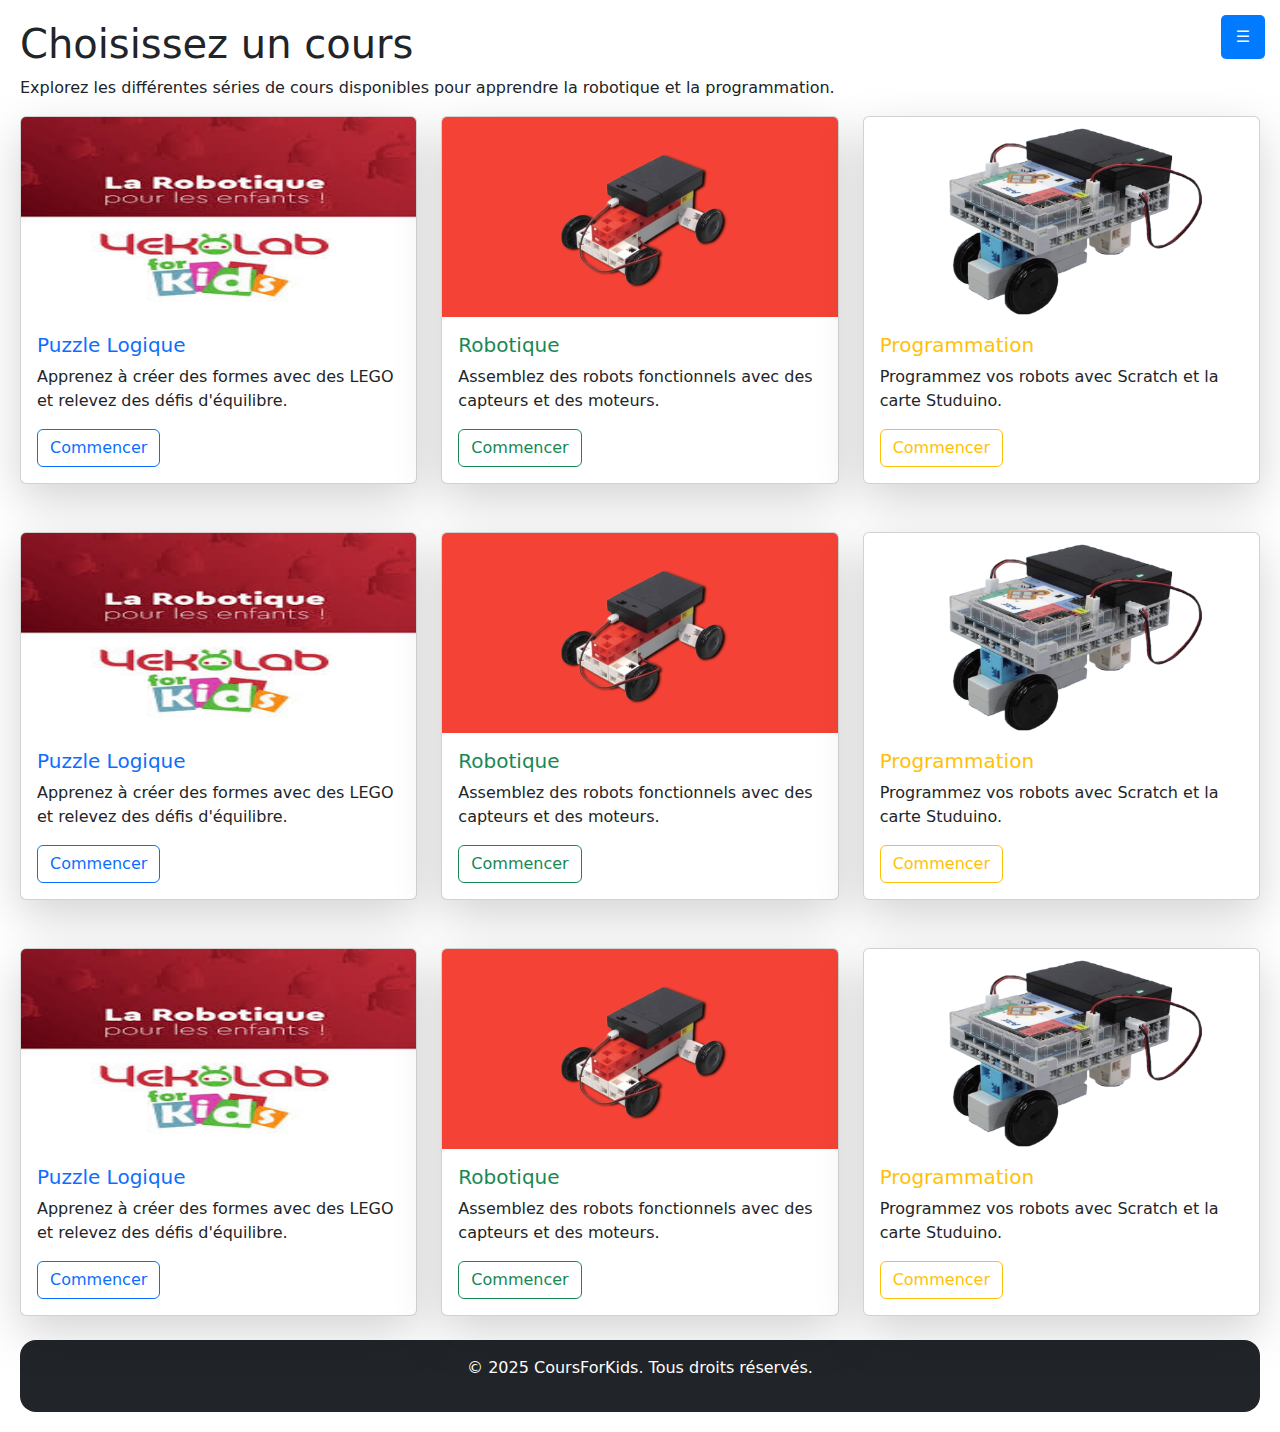
==== cours.html @ 6daf68e0 "Add files via upload" ====
<!DOCTYPE html>
<html lang="fr">
<head>
  <meta charset="UTF-8">
  <meta name="viewport" content="width=device-width, initial-scale=1.0">
  <title>Espace des Cours - CoursForKids</title>
  <link rel="stylesheet" href="https://cdn.jsdelivr.net/npm/bootstrap@5.3.0/dist/css/bootstrap.min.css">
  <style>
    body {
      margin: 0;
      padding: 0;
      overflow-x: hidden;
      display: flex;
    }

    /* Sidebar */
    .sidebar {
      width: 250px;
      background-color: #007bff;
      color: white;
      height: 100%;
      position: fixed;
      top: 0;
      right: -250px; /* Masqué par défaut */
      transition: right 0.3s ease-in-out;
      z-index: 1000;
      padding: 15px;
    }

    .sidebar h3 {
      text-align: center;
      margin-bottom: 20px;
    }

    .sidebar a {
      color: white;
      text-decoration: none;
      display: block;
      padding: 10px;
      border-radius: 5px;
      margin-bottom: 10px;
      transition: background-color 0.3s;
    }

    .sidebar a:hover {
      background-color: #0056b3;
    }

    /* Bouton pour ouvrir/fermer la sidebar */
    .toggle-sidebar-btn {
      position: fixed;
      top: 15px;
      right: 15px;
      z-index: 1100;
      background-color: #007bff;
      color: white;
      border: none;
      padding: 10px 15px;
      border-radius: 5px;
      cursor: pointer;
      transition: background-color 0.3s;
    }

    .toggle-sidebar-btn:hover {
      background-color: #0056b3;
    }

    /* Contenu principal */
    .content {
      padding: 20px;
      margin-left: 0;
      width: 100%;
      transition: margin-right 0.3s ease-in-out;
    }

    .content.sidebar-active {
      margin-right: 250px; /* Ajuste le contenu pour donner de la place à la sidebar */
    }

    /* Animation des cartes */
    .course-card {
      transition: transform 0.3s;
    }

    .course-card:hover {
      transform: scale(1.05); /* Zoom au survol */

         /* Style général des cartes */
         .course-card {
          border: none;
          border-radius: 15px;
          overflow: hidden;
          transition: transform 0.3s ease, box-shadow 0.3s ease;
          background-color: #fff;
        }
      
        /* Animation au survol */
        .course-card:hover {
          transform: translateY(-10px);
          box-shadow: 0 10px 20px rgba(0, 0, 0, 0.2);
        }
      
        /* Conteneur de l'image */
        .card-img-container {
          overflow: hidden;
          border-bottom: 5px solid rgba(0, 0, 0, 0.1);
        }
      
        /* Image de la carte */
        .card-img-top {
          width: 100%;
          height: 200px;
          object-fit: cover;
          transition: transform 0.3s ease;
        }
      
        /* Effet zoom sur l'image au survol */
        .course-card:hover .card-img-top {
          transform: scale(1.5);
        }
      
        /* Titre de la carte */
        .card-title {
          font-weight: bold;
          margin-bottom: 10px;
        }
      
        /* Texte de la carte */
        .card-text {
          font-size: 0.95rem;
          color: #555;
        }
      
        /* Boutons */
        .btn {
          border-radius: 20px;
          font-weight: bold;
          padding: 8px 20px;
          transition: background-color 0.3s ease, color 0.3s ease;
        }
      
        .btn-outline-primary:hover {
          background-color: #007bff;
          color: #fff;
        }
      
        .btn-outline-success:hover {
          background-color: #28a745;
          color: #fff;
        }
      
        .btn-outline-warning:hover {
          background-color: #ffc107;
          color: #fff;
        }
    }

    img{
        height: 200px;
    }

    ul li{
        list-style: none;
    }
  </style>
</head>
<body>
  <!-- Bouton pour ouvrir/fermer la sidebar -->
  <button class="toggle-sidebar-btn" id="toggle-sidebar-btn">☰</button>

  <!-- Sidebar -->
  <div class="sidebar" id="sidebar">
    <h3>Espace des Cours</h3>
<ul>
    <li class="nav-item"><a class="nav-link" href="index.html">Accueil</a></li>
          <li class="nav-item"><a class="nav-link" href="cours.html">Cours</a></li>
          <li class="nav-item"><a class="nav-link" href="dash.html">Tableau de bord</a></li>
          <li class="nav-item"><a class="nav-link" href="login.html">Déconnexion</a></li>
 
</ul>    

</div>

  <!-- Contenu principal -->
  <div class="content" id="content">
    <h1>Choisissez un cours</h1>
    <p>Explorez les différentes séries de cours disponibles pour apprendre la robotique et la programmation.</p>
    <div class="row">
        <!-- Puzzle Logique -->
        <div class="col-md-4">
          <div class="card course-card shadow-lg" id="puzzle-logique">
            <div class="card-img-container">
              <img src="yeko.jpeg" class="card-img-top" alt="Puzzle Logique">
            </div>
            <div class="card-body">
              <h5 class="card-title text-primary">Puzzle Logique</h5>
              <p class="card-text">Apprenez à créer des formes avec des LEGO et relevez des défis d'équilibre.</p>
              <a href="#" class="btn btn-outline-primary">Commencer</a>
            </div>
          </div>
        </div>
      
        <!-- Robotique -->
        <div class="col-md-4">
          <div class="card course-card shadow-lg" id="robotique">
            <div class="card-img-container">
              <img src="WhatsApp_Image_2025-02-07_at_20.13.47-removebg-preview.png" class="card-img-top" alt="Robotique">
            </div>
            <div class="card-body">
              <h5 class="card-title text-success">Robotique</h5>
              <p class="card-text">Assemblez des robots fonctionnels avec des capteurs et des moteurs.</p>
              <a href="#" class="btn btn-outline-success">Commencer</a>
            </div>
          </div>
        </div>
      
        <!-- Programmation -->
        <div class="col-md-4">
          <div class="card course-card shadow-lg" id="programmation">
            <div class="card-img-container">
              <img src="Adobe Express - file.png" class="card-img-top" alt="Programmation">
            </div>
            <div class="card-body">
              <h5 class="card-title text-warning">Programmation</h5>
              <p class="card-text">Programmez vos robots avec Scratch et la carte Studuino.</p>
              <a href="#" class="btn btn-outline-warning">Commencer</a>
            </div>
          </div>
        </div>
      </div>
      
      
      <div class="row mt-5">
        <!-- Puzzle Logique -->
        <div class="col-md-4">
          <div class="card course-card shadow-lg" id="puzzle-logique">
            <div class="card-img-container">
              <img src="yeko.jpeg" class="card-img-top" alt="Puzzle Logique">
            </div>
            <div class="card-body">
              <h5 class="card-title text-primary">Puzzle Logique</h5>
              <p class="card-text">Apprenez à créer des formes avec des LEGO et relevez des défis d'équilibre.</p>
              <a href="#" class="btn btn-outline-primary">Commencer</a>
            </div>
          </div>
        </div>
      
        <!-- Robotique -->
        <div class="col-md-4">
          <div class="card course-card shadow-lg" id="robotique">
            <div class="card-img-container">
              <img src="../WhatsApp_Image_2025-02-07_at_20.13.47-removebg-preview.png" class="card-img-top" alt="Robotique">
            </div>
            <div class="card-body">
              <h5 class="card-title text-success">Robotique</h5>
              <p class="card-text">Assemblez des robots fonctionnels avec des capteurs et des moteurs.</p>
              <a href="#" class="btn btn-outline-success">Commencer</a>
            </div>
          </div>
        </div>
      
        <!-- Programmation -->
        <div class="col-md-4">
          <div class="card course-card shadow-lg" id="programmation">
            <div class="card-img-container">
              <img src="../Adobe Express - file.png" class="card-img-top" alt="Programmation">
            </div>
            <div class="card-body">
              <h5 class="card-title text-warning">Programmation</h5>
              <p class="card-text">Programmez vos robots avec Scratch et la carte Studuino.</p>
              <a href="#" class="btn btn-outline-warning">Commencer</a>
            </div>
          </div>
        </div>
      </div>

      <!-- section 3 -->
     
      <div class="row mt-5">
        <!-- Puzzle Logique -->
        <div class="col-md-4">
          <div class="card course-card shadow-lg" id="puzzle-logique">
            <div class="card-img-container">
              <img src="yeko.jpeg" class="card-img-top" alt="Puzzle Logique">
            </div>
            <div class="card-body">
              <h5 class="card-title text-primary">Puzzle Logique</h5>
              <p class="card-text">Apprenez à créer des formes avec des LEGO et relevez des défis d'équilibre.</p>
              <a href="#" class="btn btn-outline-primary">Commencer</a>
            </div>
          </div>
        </div>
      
        <!-- Robotique -->
        <div class="col-md-4">
          <div class="card course-card shadow-lg" id="robotique">
            <div class="card-img-container">
              <img src="../WhatsApp_Image_2025-02-07_at_20.13.47-removebg-preview.png" class="card-img-top" alt="Robotique">
            </div>
            <div class="card-body">
              <h5 class="card-title text-success">Robotique</h5>
              <p class="card-text">Assemblez des robots fonctionnels avec des capteurs et des moteurs.</p>
              <a href="#" class="btn btn-outline-success">Commencer</a>
            </div>
          </div>
        </div>
      
        <!-- Programmation -->
        <div class="col-md-4">
          <div class="card course-card shadow-lg" id="programmation">
            <div class="card-img-container">
              <img src="../Adobe Express - file.png" class="card-img-top" alt="Programmation">
            </div>
            <div class="card-body">
              <h5 class="card-title text-warning">Programmation</h5>
              <p class="card-text">Programmez vos robots avec Scratch et la carte Studuino.</p>
              <a href="#" class="btn btn-outline-warning">Commencer</a>
            </div>
          </div>
        </div>
      </div>







 <!-- Pied de page -->
 <footer class="bg-dark text-white text-center py-3 mt-4 rounded-4">
    <p>&copy; 2025 CoursForKids. Tous droits réservés.</p>
  </footer>
  
</div>



  <script src="https://cdn.jsdelivr.net/npm/bootstrap@5.3.0/dist/js/bootstrap.bundle.min.js"></script>

  <!-- Script pour gérer la sidebar -->
  <script>
    const toggleSidebarBtn = document.getElementById('toggle-sidebar-btn');
    const sidebar = document.getElementById('sidebar');
    const content = document.getElementById('content');

    // Gérer l'ouverture et la fermeture de la sidebar
    toggleSidebarBtn.addEventListener('click', () => {
      if (sidebar.style.right === '0px') {
        // Masquer la sidebar
        sidebar.style.right = '-250px';
        content.classList.remove('sidebar-active');
      } else {
        // Afficher la sidebar
        sidebar.style.right = '0px';
        content.classList.add('sidebar-active');
      }
    });
  </script>
</body>
</html>
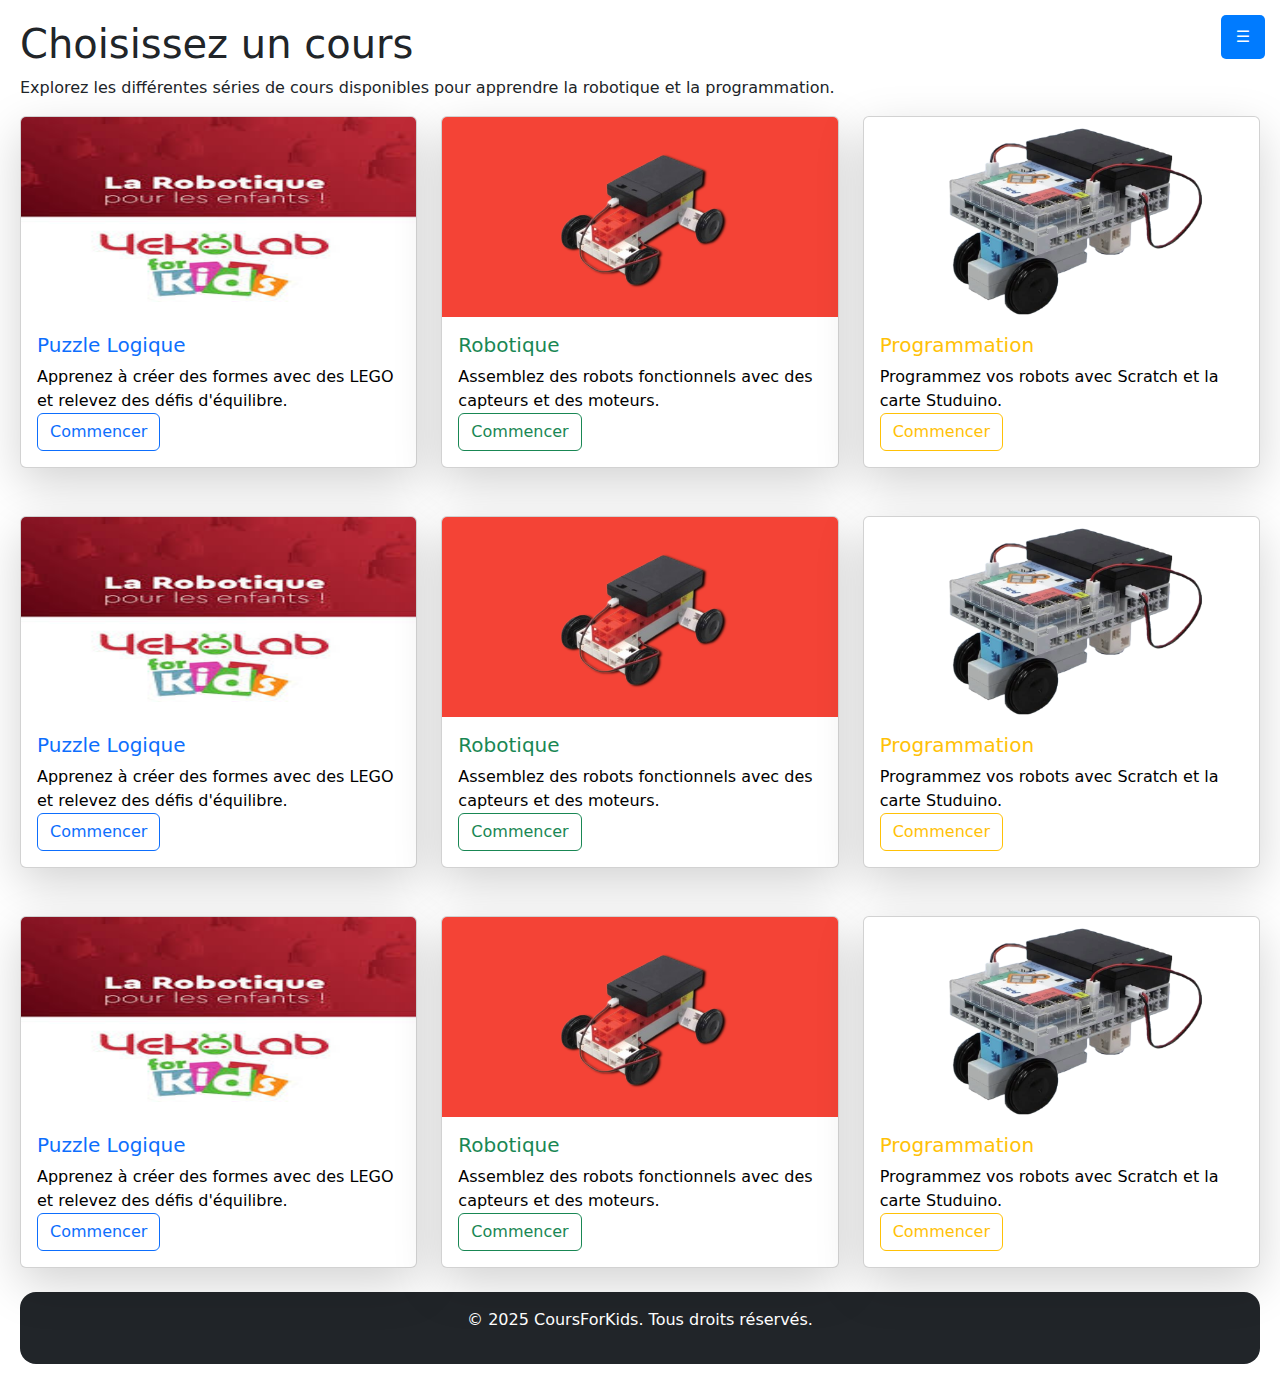
==== commit f521560a: "Add files via upload" ====
--- a/cours.html
+++ b/cours.html
@@ -5,7 +5,9 @@
   <meta name="viewport" content="width=device-width, initial-scale=1.0">
   <title>Espace des Cours - CoursForKids</title>
   <link rel="stylesheet" href="https://cdn.jsdelivr.net/npm/bootstrap@5.3.0/dist/css/bootstrap.min.css">
-  <style>
+  <link rel="stylesheet" href="bootstrap.min.css">
+ 
+ <style>
     body {
       margin: 0;
       padding: 0;
@@ -155,12 +157,23 @@
         }
     }
 
+    a{
+      text-decoration: none;
+      color: black;
+    }
+
     img{
         height: 200px;
     }
 
-    ul li{
+    li{
         list-style: none;
+    }
+
+    .prof{
+      width:50px ;
+      height: 50px;
+
     }
   </style>
 </head>
@@ -170,12 +183,17 @@
 
   <!-- Sidebar -->
   <div class="sidebar" id="sidebar">
-    <h3>Espace des Cours</h3>
+    
+    <h3>Espace des Cours     <img src="WhatsApp_Image_2025-02-07_at_20.13.47-removebg-preview.png" class='rounded-5 prof'  alt="">
+    </h3>
+    
 <ul>
+  
     <li class="nav-item"><a class="nav-link" href="index.html">Accueil</a></li>
           <li class="nav-item"><a class="nav-link" href="cours.html">Cours</a></li>
           <li class="nav-item"><a class="nav-link" href="dash.html">Tableau de bord</a></li>
           <li class="nav-item"><a class="nav-link" href="login.html">Déconnexion</a></li>
+          
  
 </ul>    
 
@@ -188,6 +206,9 @@
     <div class="row">
         <!-- Puzzle Logique -->
         <div class="col-md-4">
+
+         <a href="detail.html">
+
           <div class="card course-card shadow-lg" id="puzzle-logique">
             <div class="card-img-container">
               <img src="yeko.jpeg" class="card-img-top" alt="Puzzle Logique">
@@ -195,13 +216,17 @@
             <div class="card-body">
               <h5 class="card-title text-primary">Puzzle Logique</h5>
               <p class="card-text">Apprenez à créer des formes avec des LEGO et relevez des défis d'équilibre.</p>
-              <a href="#" class="btn btn-outline-primary">Commencer</a>
-            </div>
-          </div>
+              <a href="detail.html" class="btn btn-outline-primary">Commencer</a>
+            </div>
+          </div>
+
+         </a>
+
         </div>
       
         <!-- Robotique -->
         <div class="col-md-4">
+          <a href="detail.html">
           <div class="card course-card shadow-lg" id="robotique">
             <div class="card-img-container">
               <img src="WhatsApp_Image_2025-02-07_at_20.13.47-removebg-preview.png" class="card-img-top" alt="Robotique">
@@ -209,13 +234,15 @@
             <div class="card-body">
               <h5 class="card-title text-success">Robotique</h5>
               <p class="card-text">Assemblez des robots fonctionnels avec des capteurs et des moteurs.</p>
-              <a href="#" class="btn btn-outline-success">Commencer</a>
-            </div>
-          </div>
+              <a href="detail.html" class="btn btn-outline-success">Commencer</a>
+            </div>
+          </div>
+          </a>
         </div>
       
         <!-- Programmation -->
         <div class="col-md-4">
+          <a href="detail.html">
           <div class="card course-card shadow-lg" id="programmation">
             <div class="card-img-container">
               <img src="Adobe Express - file.png" class="card-img-top" alt="Programmation">
@@ -223,15 +250,17 @@
             <div class="card-body">
               <h5 class="card-title text-warning">Programmation</h5>
               <p class="card-text">Programmez vos robots avec Scratch et la carte Studuino.</p>
-              <a href="#" class="btn btn-outline-warning">Commencer</a>
-            </div>
-          </div>
-        </div>
+              <a href="detail.html" class="btn btn-outline-warning">Commencer</a>
+            </div>
+          </div>
+        </div>
+      </a>
       </div>
       
       
       <div class="row mt-5">
         <!-- Puzzle Logique -->
+        <a href="detail.html">
         <div class="col-md-4">
           <div class="card course-card shadow-lg" id="puzzle-logique">
             <div class="card-img-container">
@@ -240,13 +269,15 @@
             <div class="card-body">
               <h5 class="card-title text-primary">Puzzle Logique</h5>
               <p class="card-text">Apprenez à créer des formes avec des LEGO et relevez des défis d'équilibre.</p>
-              <a href="#" class="btn btn-outline-primary">Commencer</a>
-            </div>
-          </div>
+              <a href="detail.html" class="btn btn-outline-primary">Commencer</a>
+            </div>
+          </div>
+        </a>
         </div>
       
         <!-- Robotique -->
         <div class="col-md-4">
+          <a href="detail.html">
           <div class="card course-card shadow-lg" id="robotique">
             <div class="card-img-container">
               <img src="../WhatsApp_Image_2025-02-07_at_20.13.47-removebg-preview.png" class="card-img-top" alt="Robotique">
@@ -254,13 +285,15 @@
             <div class="card-body">
               <h5 class="card-title text-success">Robotique</h5>
               <p class="card-text">Assemblez des robots fonctionnels avec des capteurs et des moteurs.</p>
-              <a href="#" class="btn btn-outline-success">Commencer</a>
-            </div>
-          </div>
+              <a href="detail.html" class="btn btn-outline-success">Commencer</a>
+            </div>
+          </div>
+          </a>
         </div>
       
         <!-- Programmation -->
         <div class="col-md-4">
+          <a href="detail.html">
           <div class="card course-card shadow-lg" id="programmation">
             <div class="card-img-container">
               <img src="../Adobe Express - file.png" class="card-img-top" alt="Programmation">
@@ -268,16 +301,18 @@
             <div class="card-body">
               <h5 class="card-title text-warning">Programmation</h5>
               <p class="card-text">Programmez vos robots avec Scratch et la carte Studuino.</p>
-              <a href="#" class="btn btn-outline-warning">Commencer</a>
-            </div>
-          </div>
-        </div>
+              <a href="detail.html" class="btn btn-outline-warning">Commencer</a>
+            </div>
+          </div>
+        </div>
+       </a>
       </div>
 
       <!-- section 3 -->
      
       <div class="row mt-5">
         <!-- Puzzle Logique -->
+        <a href="detail.html">
         <div class="col-md-4">
           <div class="card course-card shadow-lg" id="puzzle-logique">
             <div class="card-img-container">
@@ -286,13 +321,15 @@
             <div class="card-body">
               <h5 class="card-title text-primary">Puzzle Logique</h5>
               <p class="card-text">Apprenez à créer des formes avec des LEGO et relevez des défis d'équilibre.</p>
-              <a href="#" class="btn btn-outline-primary">Commencer</a>
-            </div>
-          </div>
+              <a href="detail.html" class="btn btn-outline-primary">Commencer</a>
+            </div>
+          </div>
+       </a>
         </div>
       
         <!-- Robotique -->
         <div class="col-md-4">
+          <a href="detail.html">
           <div class="card course-card shadow-lg" id="robotique">
             <div class="card-img-container">
               <img src="../WhatsApp_Image_2025-02-07_at_20.13.47-removebg-preview.png" class="card-img-top" alt="Robotique">
@@ -300,13 +337,15 @@
             <div class="card-body">
               <h5 class="card-title text-success">Robotique</h5>
               <p class="card-text">Assemblez des robots fonctionnels avec des capteurs et des moteurs.</p>
-              <a href="#" class="btn btn-outline-success">Commencer</a>
-            </div>
-          </div>
+              <a href="detail.html" class="btn btn-outline-success">Commencer</a>
+            </div>
+          </div>
+         </a>
         </div>
       
         <!-- Programmation -->
         <div class="col-md-4">
+          <a href="detail.html">
           <div class="card course-card shadow-lg" id="programmation">
             <div class="card-img-container">
               <img src="../Adobe Express - file.png" class="card-img-top" alt="Programmation">
@@ -314,9 +353,10 @@
             <div class="card-body">
               <h5 class="card-title text-warning">Programmation</h5>
               <p class="card-text">Programmez vos robots avec Scratch et la carte Studuino.</p>
-              <a href="#" class="btn btn-outline-warning">Commencer</a>
-            </div>
-          </div>
+              <a href="detail.html" class="btn btn-outline-warning">Commencer</a>
+            </div>
+          </div>
+       </a>
         </div>
       </div>
 
@@ -336,7 +376,7 @@
 
 
   <script src="https://cdn.jsdelivr.net/npm/bootstrap@5.3.0/dist/js/bootstrap.bundle.min.js"></script>
-
+  <script src="bootstrap.min.js"></script>
   <!-- Script pour gérer la sidebar -->
   <script>
     const toggleSidebarBtn = document.getElementById('toggle-sidebar-btn');
